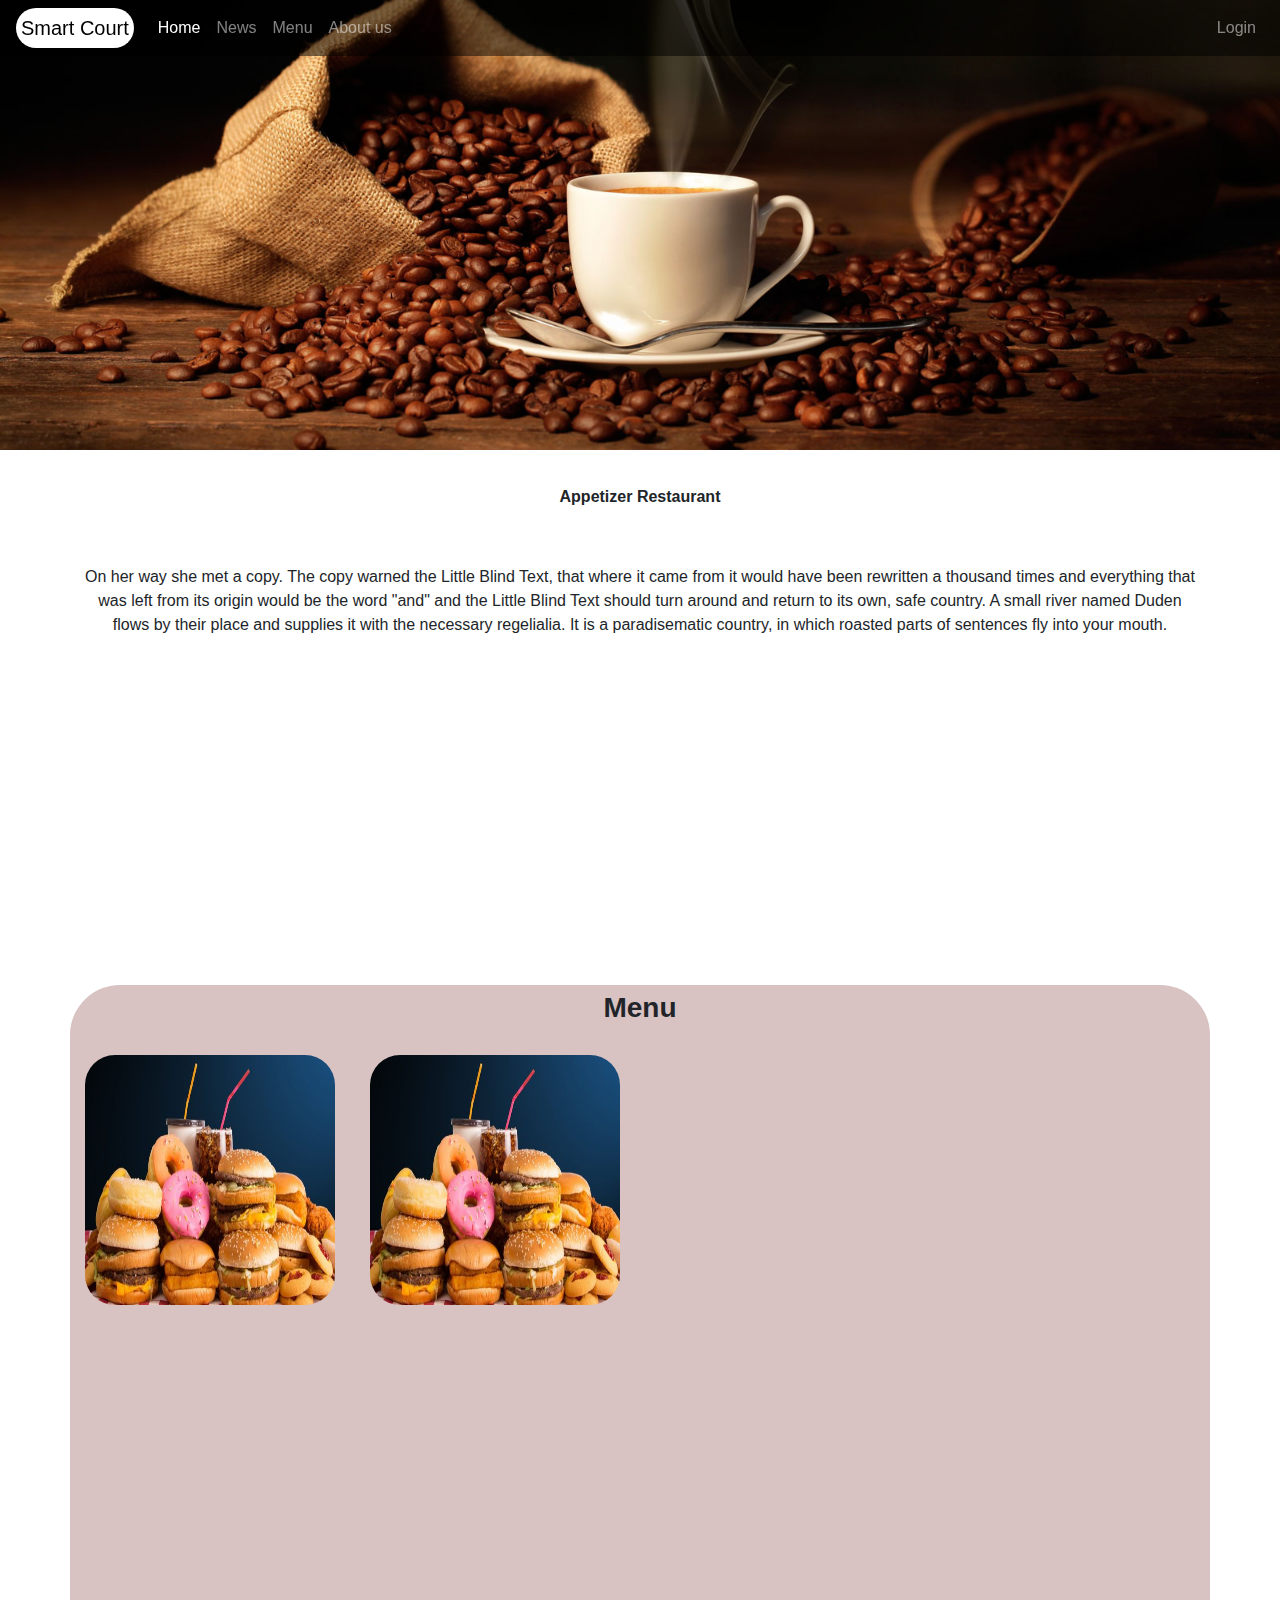
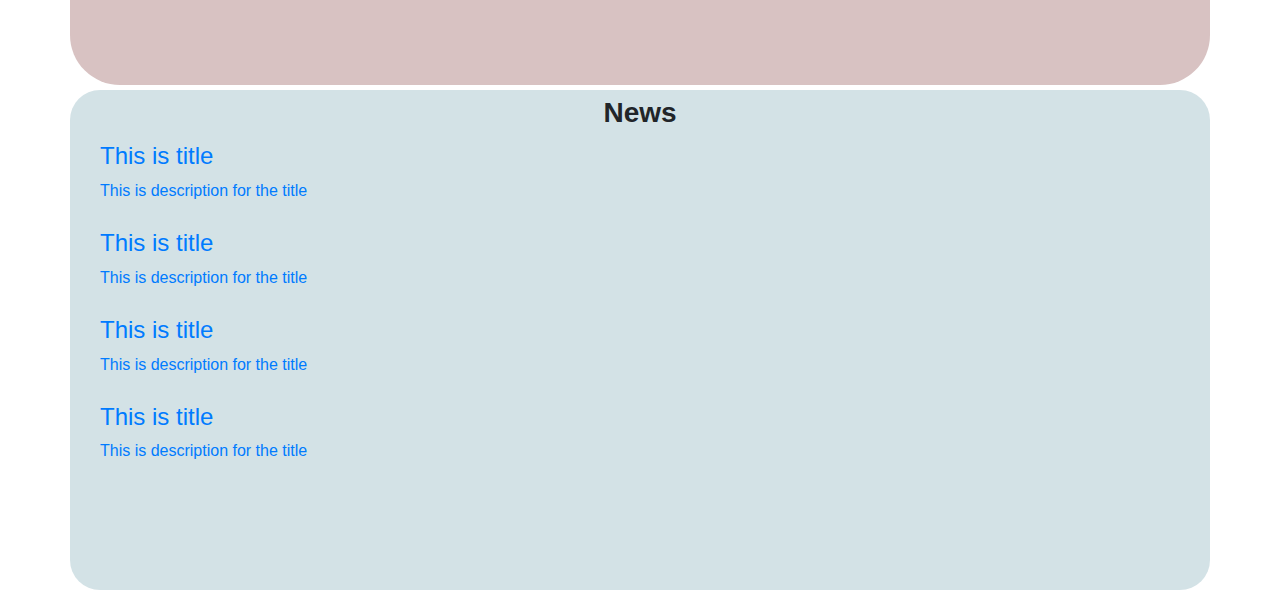
==== temp.html @ d19073ed "second part" ====
<!DOCTYPE html>
<html lang="en">
<head>
    <meta charset="UTF-8">
    <meta name="viewport" content="width=device-width, initial-scale=1.0">
    <title>Document</title>
    <script src="https://code.jquery.com/jquery-3.4.1.js"></script>
    <script src="http://gsgd.co.uk/sandbox/jquery/easing/jquery.easing.1.3.js"></script>

    <link rel="stylesheet" href="https://stackpath.bootstrapcdn.com/bootstrap/4.5.0/css/bootstrap.min.css">
    <script src="https://stackpath.bootstrapcdn.com/bootstrap/4.5.0/js/bootstrap.min.js"></script>
    <script src="https://stackpath.bootstrapcdn.com/bootstrap/4.5.0/js/bootstrap.bundle.min.js"></script>

    

    <link rel="stylesheet" href="./1.css">
    <link rel="stylesheet" href="./2.css">
    <script src="./js/1.js"></script>
</head>
<body>
    <div class="header banner">
        <img src="./assets/banner.jpg" alt="" class="banner-img">
        <nav class="navbar navbar-expand-lg navbar-dark ">
            <a class="navbar-brand" href="#">Smart Court</a>
            <button class="navbar-toggler" type="button" data-toggle="collapse" data-target="#navbarNavAltMarkup" aria-controls="navbarNavAltMarkup" aria-expanded="false" aria-label="Toggle navigation">
              <span class="navbar-toggler-icon"></span>
            </button>
            <div class="collapse navbar-collapse" id="navbarNavAltMarkup">
              <div class="navbar-nav my_menu">
                <a class="nav-item nav-link active line menu-home" href="#">Home <span class="sr-only">(current)</span></a>
                <a class="nav-item nav-link line menu-news" href="#">News</a>
                <a class="nav-item nav-link line menu-menu" href="#">Menu</a>
                <a class="nav-item nav-link line menu-about" href="#">About us</a>
                <a class="nav-item nav-link ml-auto login-btn" href="#">Login</a>
              </div>
            </div>
          </nav>
    </div>

    <div class="container about-us" id="">
        <div class="title-zone">
          <b><h3>Xam de</h3></b>
        </div>
        <div class="description">
          On her way she met a copy. The copy warned the Little Blind Text, that where it came from it would have been rewritten a thousand times and everything that was left from its origin would be the word "and" and the Little Blind Text should turn around and return to its own, safe country. A small river named Duden flows by their place and supplies it with the necessary regelialia. It is a paradisematic country, in which roasted parts of sentences fly into your mouth.
        </div>
    </div>

    <div class="container menu">
        <div class="row title-zone">
          <h3><b>Menu</b></h3>
        </div>
        <div class="row stage">
          
          <div class="col-md-3">
            
              <a href="" class="block">
                <img src="./assets/food/food1.jpg">
                <div class="info"">
                  <h4>Title</h4>
                  <p>On her way she met a copy. The copy warned the Little Blind Text, that where it came</p>
                </div>
              </a>
            
          </div>
          <div class="col-md-3">
            
              <a href="" class="block">
                <img src="./assets/food/food1.jpg">
                <div class="info"">
                  <h4>Title</h4>
                  <p>On her way she met a copy. The copy warned the Little Blind Text, that where it came</p>
                </div>
              </a>
            
          </div>
        </div>

       
    </div>


    <div class="container news">
        <div class="title-zone">
          <h3><b>News</b></h3>
        </div>
        <a href="">
          <div class="block-news">
            <h4>This is title</h4>
            <p>This is description for the title</p>
          </div>
        </a>
        <a href="">
          <div class="block-news">
            <h4>This is title</h4>  
            <p>This is description for the title</p>
          </div>
        </a>
        <a href="">
          <div class="block-news">
            <h4>This is title</h4>
            <p>This is description for the title</p>
          </div>
        </a>
        <a href="">
          <div class="block-news">
            <h4>This is title</h4>
            <p>This is description for the title</p>
          </div>
        </a>
    </div>
</body>
</html>
---- 1.css ----
.banner{
    
    width: 100%;

    background-attachment: fixed;
}
.banner a{
    color: white;
}
nav.navbar.navbar-expand-lg.navbar-dark {
    position: fixed;
    width: 100%;
    background-color: #00000082;
    z-index: 5;
}
.banner a:hover{
    color: rgb(246, 246, 11);
    transition: 0.5s;
}
.banner .navbar-brand{
    padding: 5px;
    transition: 0.3s;
    background: #ffffff;
    border-radius: 28px;
    color: black;
}
.banner .navbar-brand:hover{
    color: red;
    background: #ffffff;
    border-radius: 28px;
}
.banner .nav{
    padding: 10px;
    padding-left: 3%;
}
.about-us{
    display: block;
    width: 100%;
    height: 500px;
}

.news{
    background: rgba(157, 191, 200, 0.45);
    display: block;
    width: 100%;
    height: 500px;
    border-radius: 30px;
}

.banner .line{
    position: relative;
}
.banner .line::after{
    position: absolute;
    left: 17px;
    bottom: 0px;
    content: '';
    width: 0px;
    height: 2px;
    background: rgb(212, 224, 38);
    transition: 0.5s;
}
.banner .line:hover::after{
    width: 70%;
} 
.banner .login-btn:hover{
    background: #822a2a40;
    border-radius: 21px;   
} 
.about-us{
    text-align: center;
    margin-top: 35px;
    
}
.about-us .title-zone {
    display: block;
    height: 80px;
}

.menu {
    width: 100%;
    height: 700px;
    background: #650a0a40;
    border-radius: 50px;
    margin-bottom: 5px;
}

/* try */
.menu .block{
    position: relative;
    width: 250px;
    height: 250px;
}
.menu .block img {
    position: absolute;
    top: 0px;
    left: 0px;
    width: 100%;
    height: 100%;
}
.menu .block .info {
    opacity: 0;
    width: 100%;
    height: 100%;
    position: absolute;
    top: 0px;
    left: 0px;
    background-color: #0000009e;
    color: white;
    padding: 35px;
    transition: 0.3s;
    border-radius: 30px;
}
.menu .block:hover .info{
    opacity: 1;    
}
.menu .block:hover{
    transform: scale(1.03);
}
.menu .row.stage {
    padding: 23px 0px;
}
.menu img {
    border-radius: 30px;
}
.title-zone h3{
    width: 100%;
    text-align: center;
    padding-top: 6px;
}

.news a:hover {
    text-decoration: none;
    /* background: red; */
}
.news a .block-news {
    transition: 0.5s;
    border-radius: 30px;
    padding: 5px 15px;
}
.news a:hover .block-news {
    background: #510d0db5;
    color: white;
    
}

.navbar-nav.my_menu {
    width: 100%;
}
---- 2.css ----
.banner{
    position: relative;
}
.banner-img{
    width: 100%;    
    height: auto;
}
.navbar.navbar-expand-lg.navbar-dark {
    position: absolute;
    top: 0%;
}
a.block {
    display: inline-block;
}
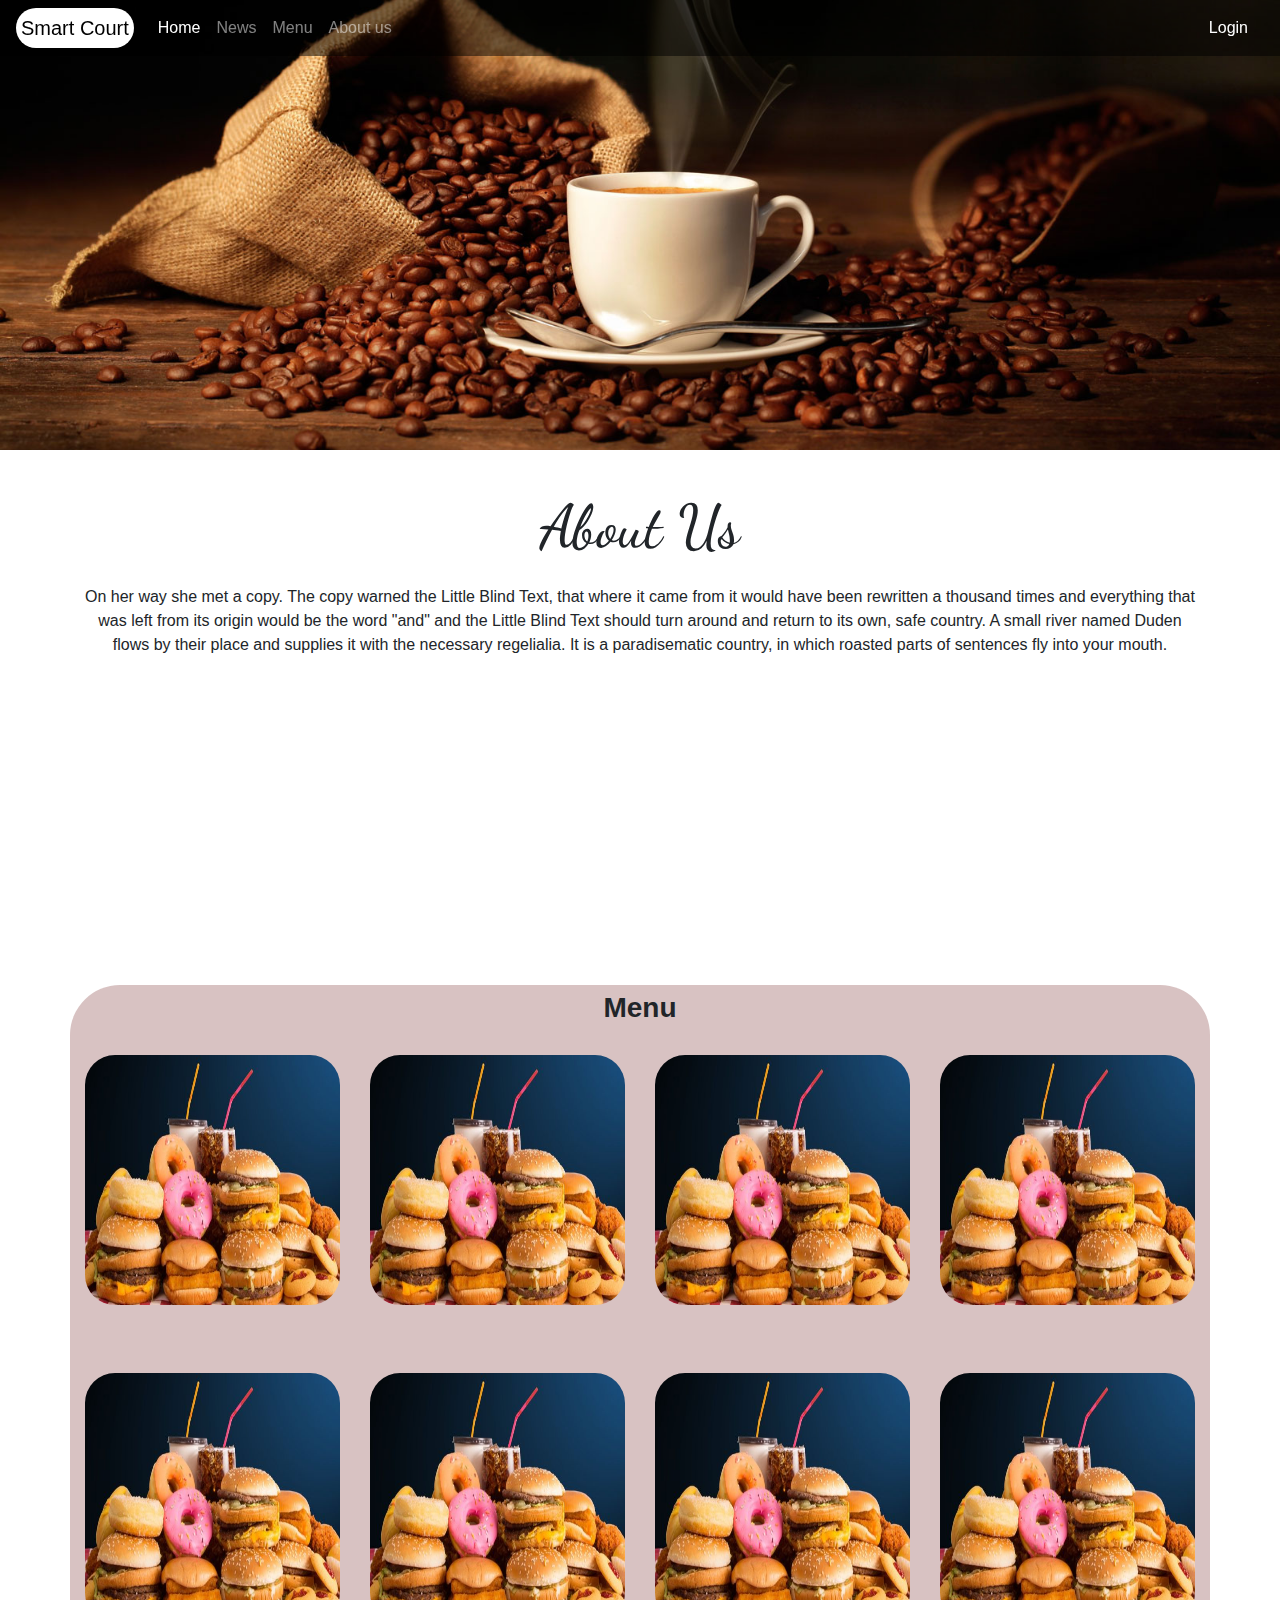
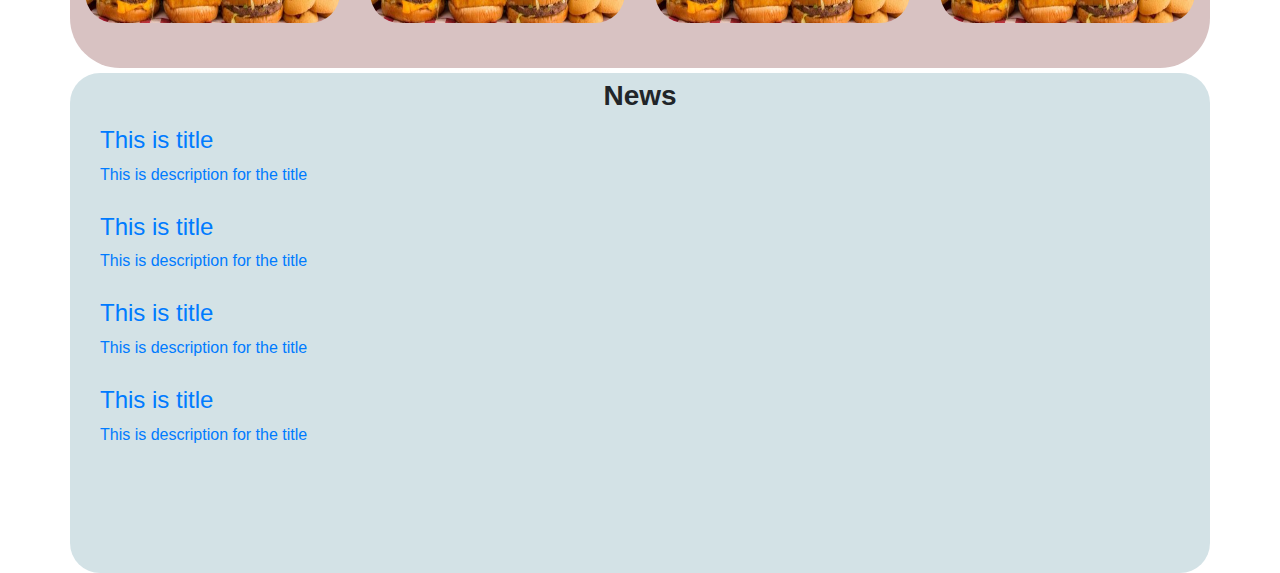
==== commit 2d9dad27: "kha hoan thien" ====
--- a/temp.html
+++ b/temp.html
@@ -20,9 +20,9 @@
 <body>
     <div class="header banner">
         <img src="./assets/banner.jpg" alt="" class="banner-img">
-        <nav class="navbar navbar-expand-lg navbar-dark ">
+        <nav class="navbar navbar-expand-sm navbar-dark ">
             <a class="navbar-brand" href="#">Smart Court</a>
-            <button class="navbar-toggler" type="button" data-toggle="collapse" data-target="#navbarNavAltMarkup" aria-controls="navbarNavAltMarkup" aria-expanded="false" aria-label="Toggle navigation">
+            <button class="navbar-toggler ml-auto" type="button" data-toggle="collapse" data-target="#navbarNavAltMarkup" aria-controls="navbarNavAltMarkup" aria-expanded="false" aria-label="Toggle navigation">
               <span class="navbar-toggler-icon"></span>
             </button>
             <div class="collapse navbar-collapse" id="navbarNavAltMarkup">
@@ -31,15 +31,16 @@
                 <a class="nav-item nav-link line menu-news" href="#">News</a>
                 <a class="nav-item nav-link line menu-menu" href="#">Menu</a>
                 <a class="nav-item nav-link line menu-about" href="#">About us</a>
-                <a class="nav-item nav-link ml-auto login-btn" href="#">Login</a>
+                <!-- <a class="nav-item nav-link ml-auto login-btn" href="#">Login</a> -->
               </div>
             </div>
+            <a class="nav-item nav-link login-btn" href="#">Login</a>
           </nav>
     </div>
 
     <div class="container about-us" id="">
         <div class="title-zone">
-          <b><h3>Xam de</h3></b>
+          <h3 class="font-aboutus"><span>Xam de</span></h3>
         </div>
         <div class="description">
           On her way she met a copy. The copy warned the Little Blind Text, that where it came from it would have been rewritten a thousand times and everything that was left from its origin would be the word "and" and the Little Blind Text should turn around and return to its own, safe country. A small river named Duden flows by their place and supplies it with the necessary regelialia. It is a paradisematic country, in which roasted parts of sentences fly into your mouth.
@@ -52,22 +53,92 @@
         </div>
         <div class="row stage">
           
-          <div class="col-md-3">
+          <div class="col-lg-3 col-sm-5 item">
             
-              <a href="" class="block">
-                <img src="./assets/food/food1.jpg">
-                <div class="info"">
+              <a href="" class="block w-100">
+                <img src="./assets/food/food1.jpg" class="img-fluid">
+                <div class="info">
                   <h4>Title</h4>
                   <p>On her way she met a copy. The copy warned the Little Blind Text, that where it came</p>
                 </div>
               </a>
             
           </div>
-          <div class="col-md-3">
+          <div class="col-lg-3 col-sm-5 item">
             
-              <a href="" class="block">
-                <img src="./assets/food/food1.jpg">
-                <div class="info"">
+              <a href="" class="block w-100">
+                <img src="./assets/food/food1.jpg" class="img-fluid">
+                <div class="info">
+                  <h4>Title</h4>
+                  <p>On her way she met a copy. The copy warned the Little Blind Text, that where it came</p>
+                </div>
+              </a>
+            
+          </div>
+          <div class="col-lg-3 col-sm-5 item">
+            
+              <a href="" class="block w-100">
+                <img src="./assets/food/food1.jpg" class="img-fluid">
+                <div class="info">
+                  <h4>Title</h4>
+                  <p>On her way she met a copy. The copy warned the Little Blind Text, that where it came</p>
+                </div>
+              </a>
+            
+          </div>
+          <div class="col-lg-3 col-sm-5 item">
+            
+              <a href="" class="block w-100">
+                <img src="./assets/food/food1.jpg" class="img-fluid">
+                <div class="info">
+                  <h4>Title</h4>
+                  <p>On her way she met a copy. The copy warned the Little Blind Text, that where it came</p>
+                </div>
+              </a>
+            
+          </div>
+        </div>
+
+        <div class="row stage">
+          
+          <div class="col-lg-3 col-sm-5 item">
+            
+              <a href="" class="block w-100">
+                <img src="./assets/food/food1.jpg" class="img-fluid">
+                <div class="info">
+                  <h4>Title</h4>
+                  <p>On her way she met a copy. The copy warned the Little Blind Text, that where it came</p>
+                </div>
+              </a>
+            
+          </div>
+          <div class="col-lg-3 col-sm-5 item">
+            
+              <a href="" class="block w-100">
+                <img src="./assets/food/food1.jpg" class="img-fluid">
+                <div class="info">
+                  <h4>Title</h4>
+                  <p>On her way she met a copy. The copy warned the Little Blind Text, that where it came</p>
+                </div>
+              </a>
+            
+          </div>
+          <div class="col-lg-3 col-sm-5 item">
+            
+              <a href="" class="block w-100">
+                <img src="./assets/food/food1.jpg" class="img-fluid">
+                <div class="info">
+                  <h4>Title</h4>
+                  <p>On her way she met a copy. The copy warned the Little Blind Text, that where it came</p>
+                </div>
+              </a>
+            
+          </div>
+          <div class="col-lg-3 col-sm-5 item">
+            
+              <a href="" class="block w-100">
+                <img src="./assets/food/food1.jpg" class="img-fluid">
+                <div class="info">
                   <h4>Title</h4>
                   <p>On her way she met a copy. The copy warned the Little Blind Text, that where it came</p>
                 </div>
--- a/1.css
+++ b/1.css
@@ -75,11 +75,12 @@
 .about-us .title-zone {
     display: block;
     height: 80px;
+    margin-bottom: 20px;
 }
 
 .menu {
     width: 100%;
-    height: 700px;
+    /* height: 700px; */
     background: #650a0a40;
     border-radius: 50px;
     margin-bottom: 5px;
--- a/2.css
+++ b/2.css
@@ -1,3 +1,8 @@
+@import url('https://fonts.googleapis.com/css2?family=Dancing+Script:wght@700&display=swap');
+body{
+    font-family: -apple-system, BlinkMacSystemFont, 'Segoe UI', Roboto, Oxygen, Ubuntu, Cantarell, 'Open Sans', 'Helvetica Neue', sans-serif;
+    font-size: 16px;
+}
 .banner{
     position: relative;
 }
@@ -11,4 +16,29 @@
 }
 a.block {
     display: inline-block;
-}+}
+.stage{
+    justify-content: space-evenly;
+}
+
+.item{
+    padding-bottom: 15px;
+}
+.font-aboutus{
+    font-family: 'Dancing Script', cursive;
+    font-size: 60px;
+}
+
+/*test*/
+nav.navbar.navbar-expand-sm.navbar-dark {
+    position: fixed;
+    width: 100%;
+    background-color: #00000082;
+    z-index: 5;
+}
+.navbar.navbar-expand-sm.navbar-dark {
+    position: absolute;
+    top: 0%;    
+}
+
+
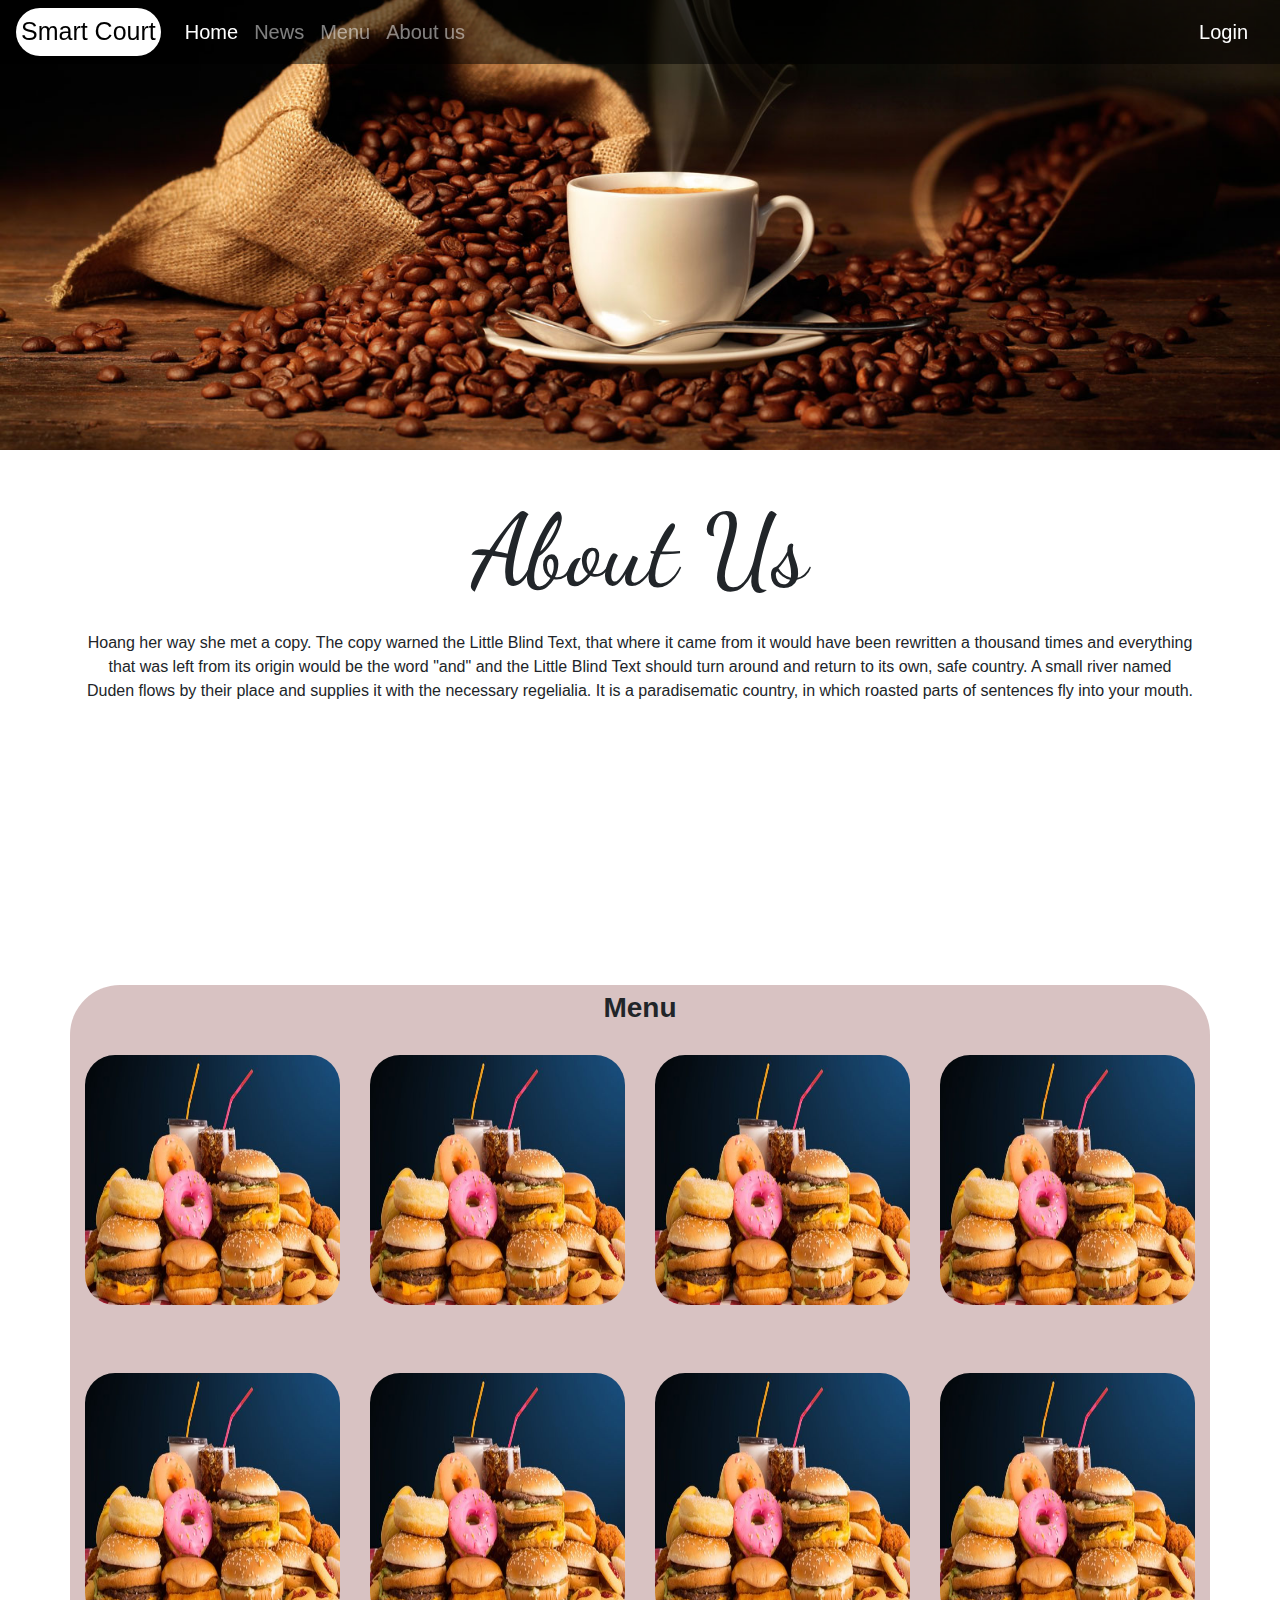
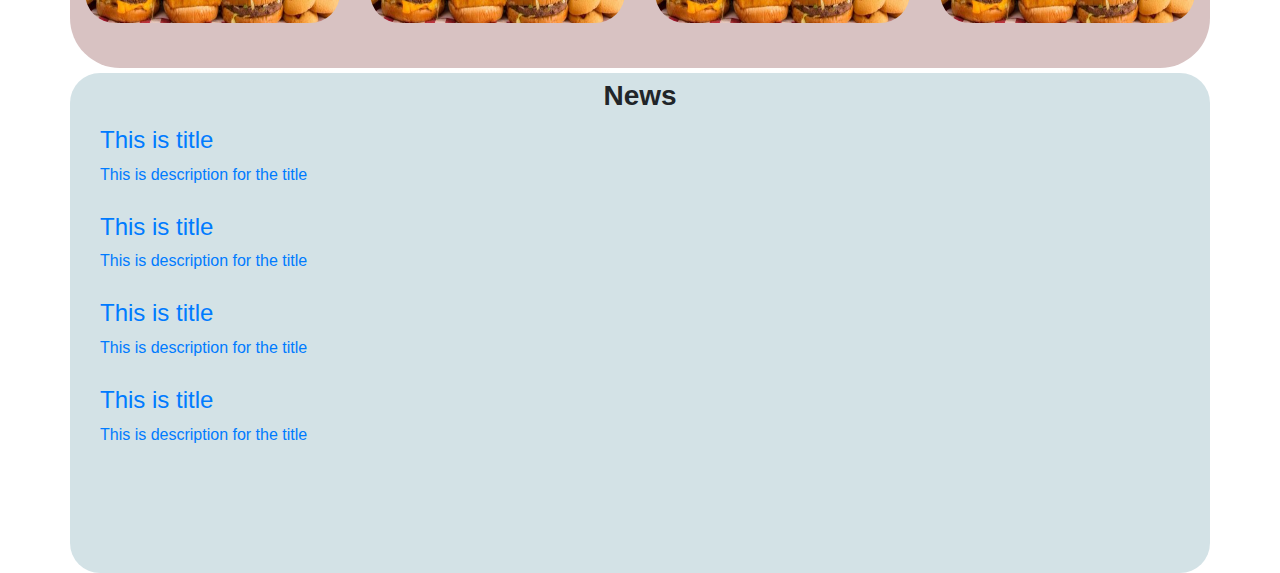
==== commit e7c01f84: "chang biet sua cai gi nua nhung commit duoc nen cu commit" ====
--- a/temp.html
+++ b/temp.html
@@ -38,11 +38,11 @@
           </nav>
     </div>
 
-    <div class="container about-us" id="">
+    <div class="container about-us">
         <div class="title-zone">
-          <h3 class="font-aboutus"><span>Xam de</span></h3>
+          <h3 class="font-aboutus" id="aboutUs_title"></h3>
         </div>
-        <div class="description">
+        <div class="description" id="aboutUs_des">
           On her way she met a copy. The copy warned the Little Blind Text, that where it came from it would have been rewritten a thousand times and everything that was left from its origin would be the word "and" and the Little Blind Text should turn around and return to its own, safe country. A small river named Duden flows by their place and supplies it with the necessary regelialia. It is a paradisematic country, in which roasted parts of sentences fly into your mouth.
         </div>
     </div>
--- a/1.css
+++ b/1.css
@@ -23,6 +23,7 @@
     background: #ffffff;
     border-radius: 28px;
     color: black;
+    font-size: 25px;
 }
 .banner .navbar-brand:hover{
     color: red;
@@ -74,7 +75,6 @@
 }
 .about-us .title-zone {
     display: block;
-    height: 80px;
     margin-bottom: 20px;
 }
 
--- a/2.css
+++ b/2.css
@@ -26,7 +26,7 @@
 }
 .font-aboutus{
     font-family: 'Dancing Script', cursive;
-    font-size: 60px;
+    font-size: 100px;
 }
 
 /*test*/
@@ -40,5 +40,8 @@
     position: absolute;
     top: 0%;    
 }
+.banner nav.navbar.navbar-expand-sm.navbar-dark {    
+    font-size: 20px;
+}
 
 
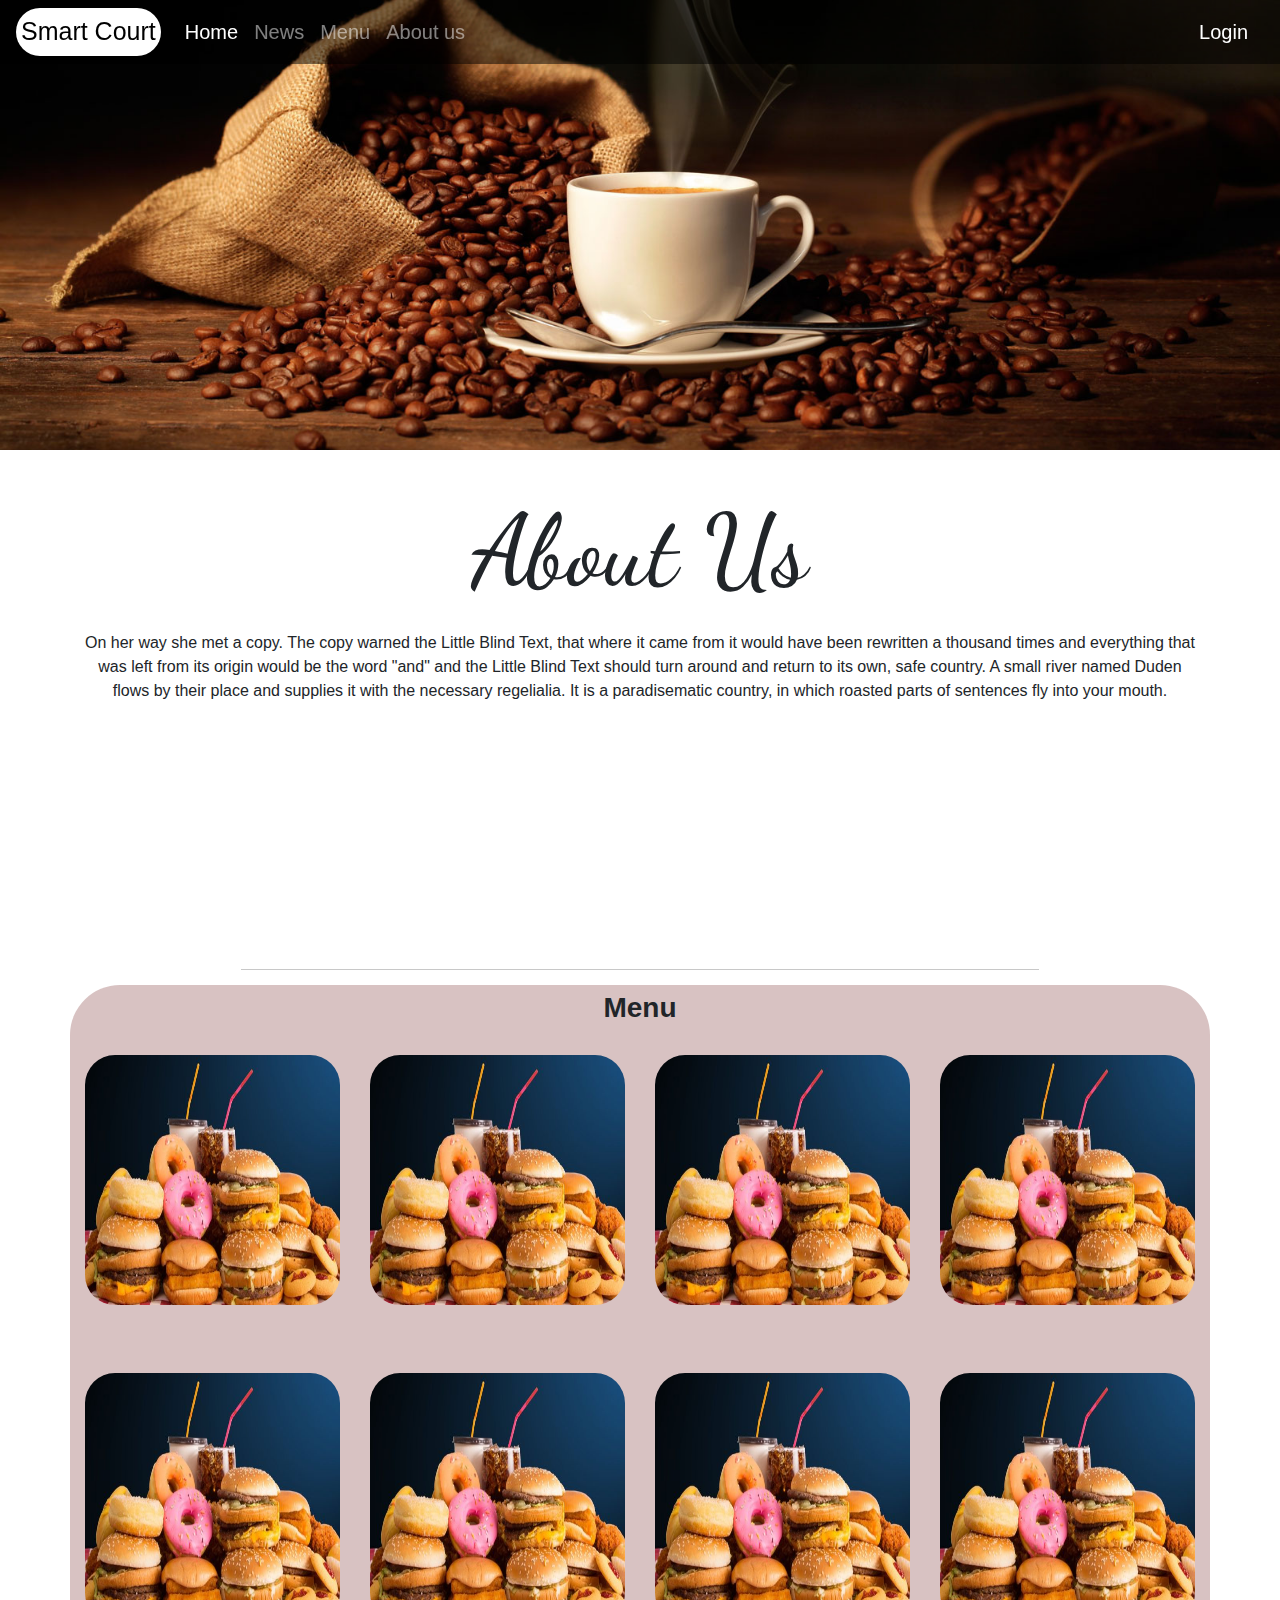
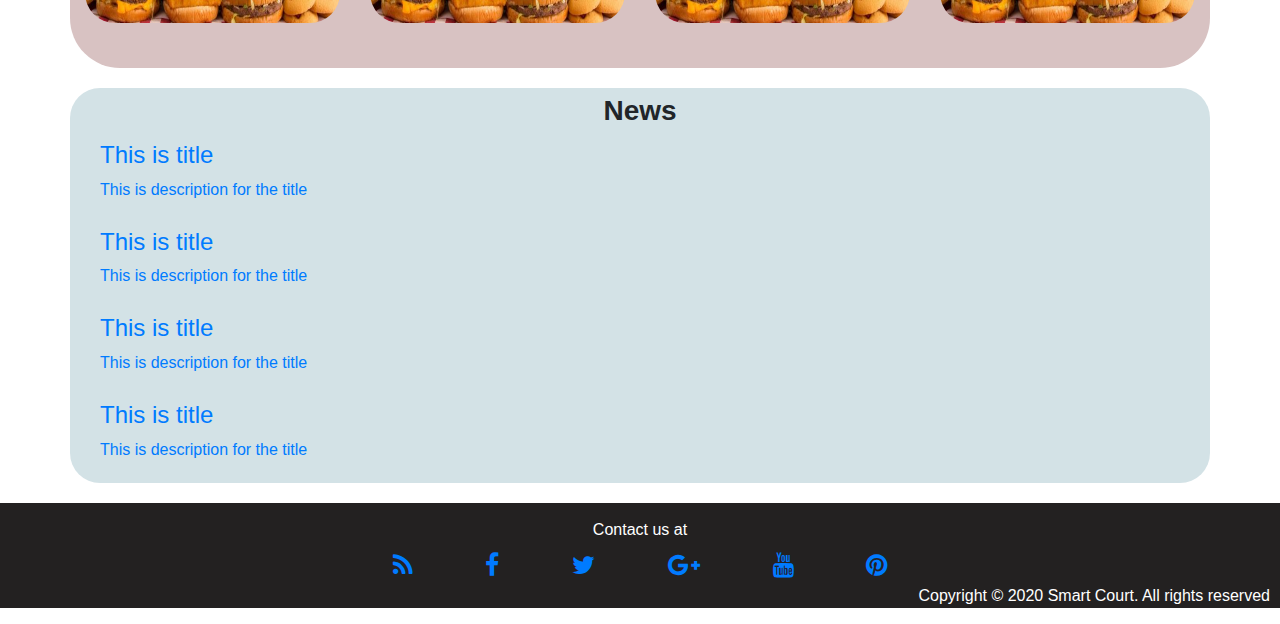
==== commit 89809f05: "Sua footer vs horizontal line under about us zone" ====
--- a/temp.html
+++ b/temp.html
@@ -10,6 +10,8 @@
     <link rel="stylesheet" href="https://stackpath.bootstrapcdn.com/bootstrap/4.5.0/css/bootstrap.min.css">
     <script src="https://stackpath.bootstrapcdn.com/bootstrap/4.5.0/js/bootstrap.min.js"></script>
     <script src="https://stackpath.bootstrapcdn.com/bootstrap/4.5.0/js/bootstrap.bundle.min.js"></script>
+
+    <link rel="stylesheet" href="https://stackpath.bootstrapcdn.com/font-awesome/4.7.0/css/font-awesome.min.css">
 
     
 
@@ -180,5 +182,19 @@
           </div>
         </a>
     </div>
+
+    <footer class="my-footer">
+      <p class="info" style="color: white;">Contact us at</p>
+
+      <ul class="social-links">
+                <li><a href="#"><i class="fa fa-rss"></i></a></li>
+                <li><a href="#"><i class="fa fa-facebook"></i></a></li>
+                <li><a href="#"><i class="fa fa-twitter"></i></a></li>
+                <li><a href="#"><i class="fa fa-google-plus"></i></a></li>
+                <li><a href="#"><i class="fa fa-youtube"></i></a></li>
+                <li><a href="#"><i class="fa fa-pinterest"></i></a></li>
+      </ul>
+      <p style="color: white; text-align: right;margin-right: 10px;"> Copyright © 2020 Smart Court. All rights reserved</p>
+    </footer>
 </body>
 </html>--- a/1.css
+++ b/1.css
@@ -37,15 +37,26 @@
 .about-us{
     display: block;
     width: 100%;
-    height: 500px;
+    height: 500px;    
+    position: relative;    
+}
+.about-us::after {
+    content: "";
+    height: 1px;
+    background-color: #8080806e;
+    display: block;
+    width: 70%;
+    position: absolute;
+    left: 15%;
+    bottom: 15px;
 }
 
 .news{
     background: rgba(157, 191, 200, 0.45);
     display: block;
     width: 100%;
-    height: 500px;
     border-radius: 30px;
+    margin-bottom: 20px;
 }
 
 .banner .line{
@@ -83,7 +94,7 @@
     /* height: 700px; */
     background: #650a0a40;
     border-radius: 50px;
-    margin-bottom: 5px;
+    margin-bottom: 20px;
 }
 
 /* try */
--- a/2.css
+++ b/2.css
@@ -44,4 +44,29 @@
     font-size: 20px;
 }
 
+ul.social-links{
+    display: flex;
+    max-width: 50%;
+    justify-content: space-evenly;
+    margin: auto;
+    padding-left: 0px;
+}
 
+ul.social-links li {
+    list-style: none;
+    font-size: 25px;
+}
+footer.my-footer {
+    width: 100%;
+    background: #232121;
+}
+.my-footer .info{
+    margin: auto;
+    color: white;
+    text-align: center;
+    font-size: 16px;
+    margin-bottom: 5px;
+    padding-top: 15px;
+    max-width: 50%;
+    
+}
